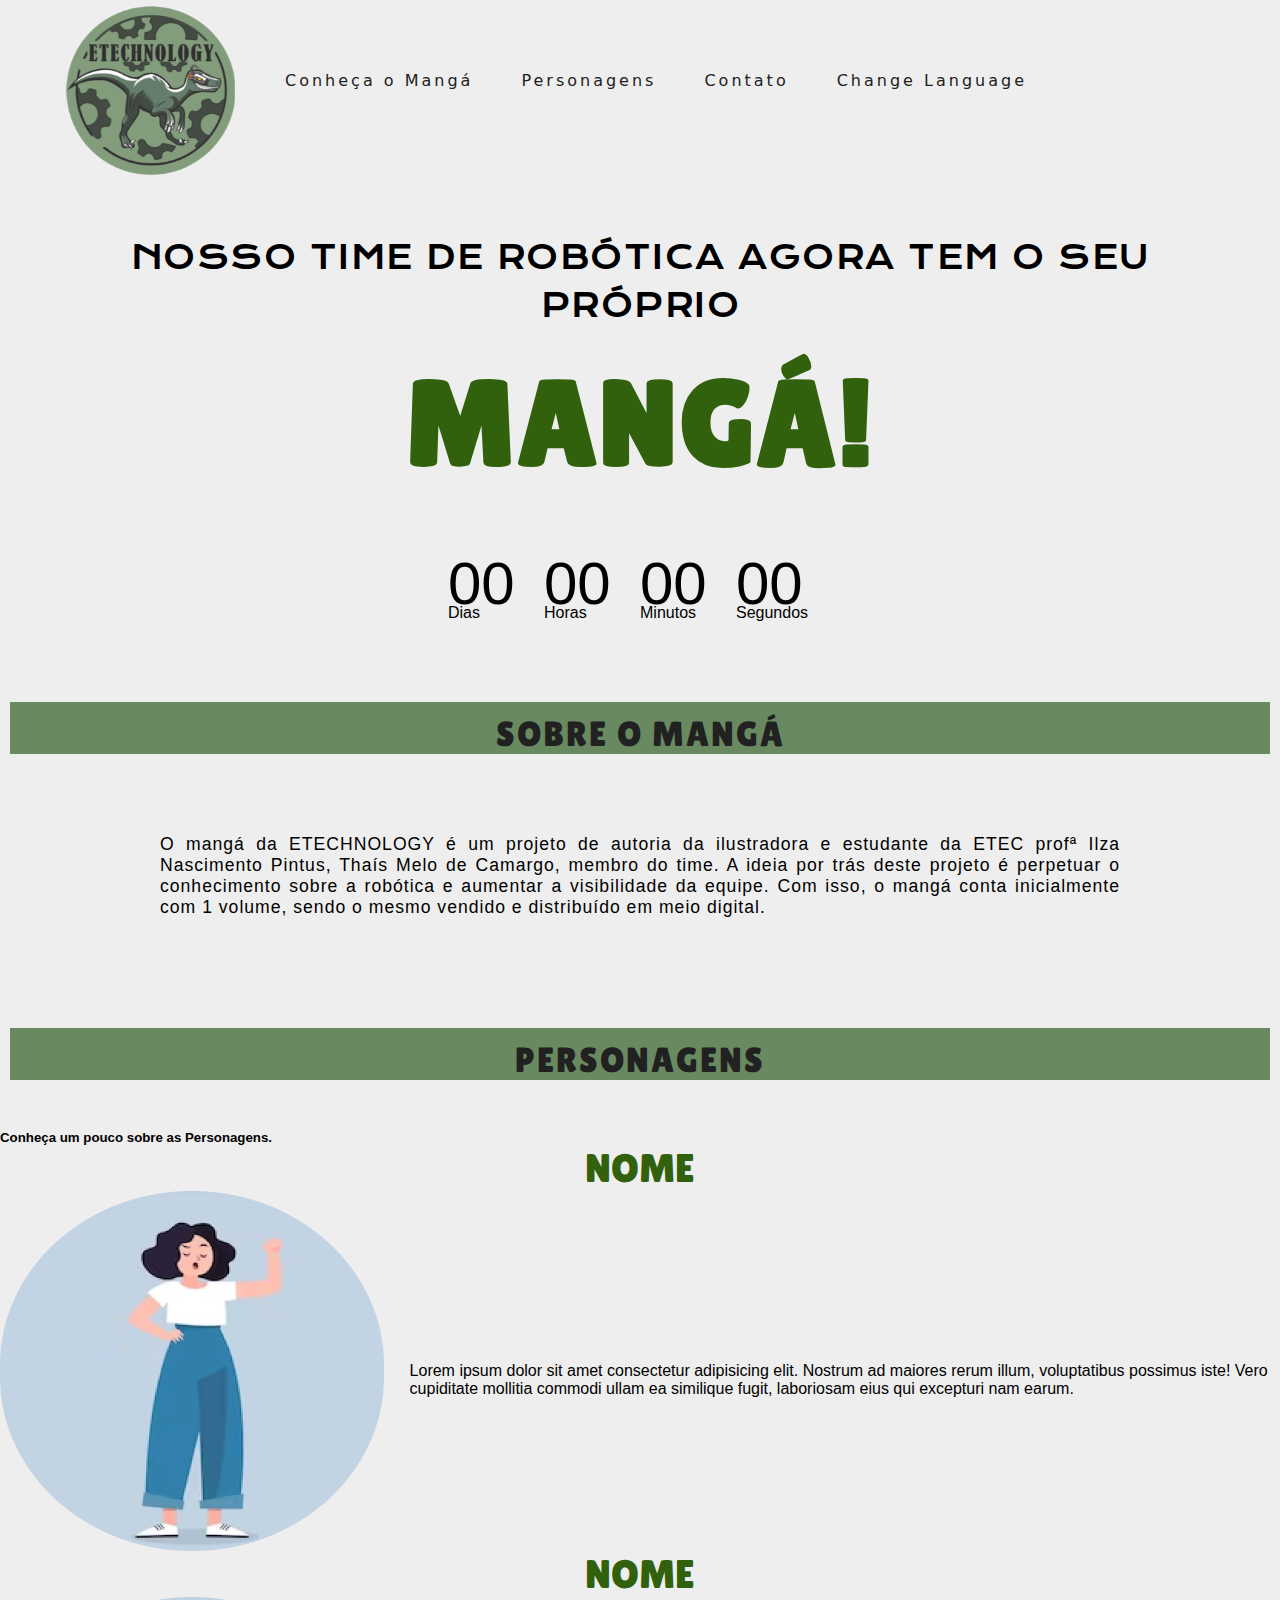
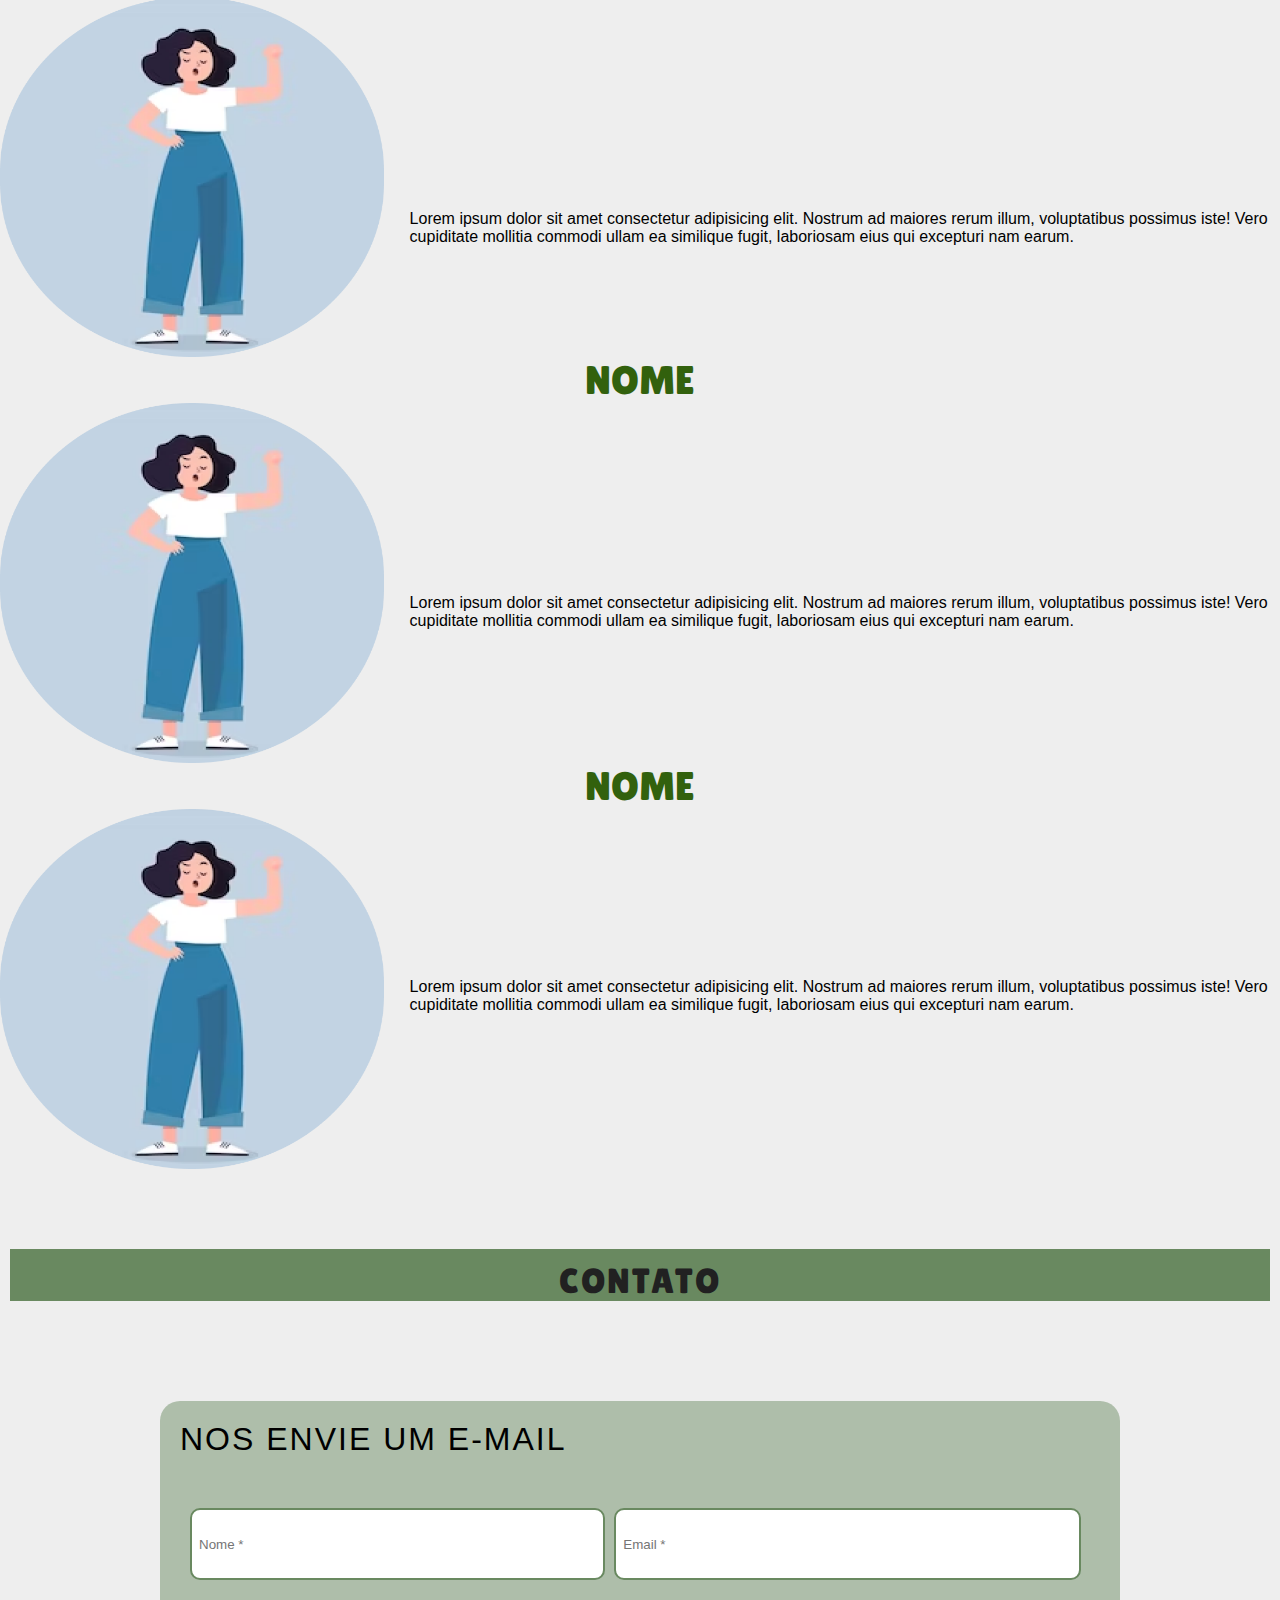
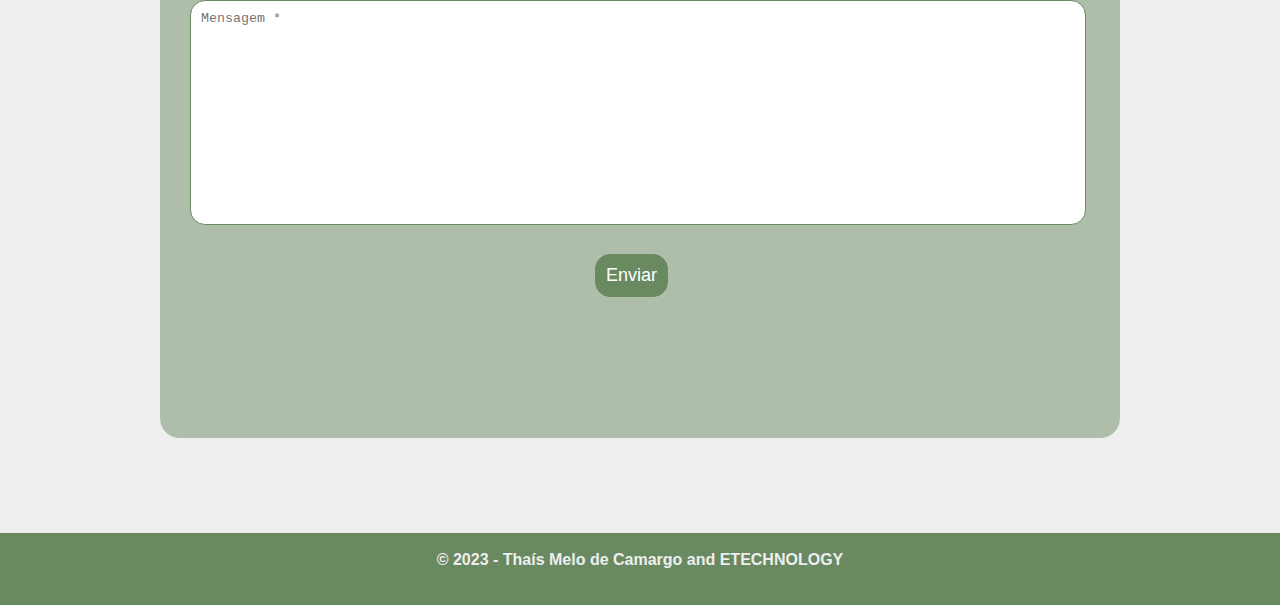
==== api/templates/index.html @ 97379508 "add site inicial" ====
<!DOCTYPE html>
<html lang="pt-BR">
<head>
	<meta charset="utf-8">
	<meta name="author" content="Gabriel de Oliveira Silva Reis">
	<meta name="viewport" content="width=device-width, initial-scale=1">
	<link rel="stylesheet" type="text/css" href="../static/style.css">
	<link rel="stylesheet" href="https://cdn.lineicons.com/2.0/LineIcons.css">
	<link rel="stylesheet" href="https://cdnjs.cloudflare.com/ajax/libs/font-awesome/6.3.0/css/all.min.css" />
    <link href='https://fonts.googleapis.com/css?family=Montserrat' rel='stylesheet'>
	<link href="https://cdn.jsdelivr.net/npm/bootstrap@5.3.0-alpha1/dist/css/bootstrap.min.css" rel="stylesheet" integrity="sha384-GLhlTQ8iRABdZLl6O3oVMWSktQOp6b7In1Zl3/Jr59b6EGGoI1aFkw7cmDA6j6gD" crossorigin="anonymous">
	<title>Mangá ETECHNOLOGY</title>
</head>
<body>
<!----------------------------------------------------- HEADER -------------------------------------------------------------->
	<header>
		<nav>
				<div class="nav_menu_bars">
				<div class="line1"></div>
				<div class="line2"></div>
				<div class="line3"></div>
			</div>
			<ul class="nav_ul">
				<li><a class="nav_ul_li_a" id="ga0" href="#about">Conheça o Mangá</a></li>
				<li><a class="nav_ul_li_a" id="ga1" href="#characters">Personagens</a></li>
				<li><a class="nav_ul_li_a" id="ga2" href="#contact">Contato</a></li>
				<li><a class="nav_ul_li_a" id="ga3" href="home">Change Language</a></li>
			</ul>
		</nav>
        <div class="logo">
            <a href="https://instagram.com/etechnology_8276" target="_blank" ><img class="logo_nav nav_ul_li_a" id="logo" src="../static/img/imagem_2023-07-20_224528275-removebg-preview 1.svg" alt="ETECHNOLOGY"></a>
        </div>
	</header>
<!------------------------------------------------------- MAIN ---------------------------------------------------------------->
	<main>
		<section class="sec_desc">
			<div class="desc">
				<p class="saudacao" id="ga4">NOSSO TIME DE ROBÓTICA AGORA TEM O SEU PRÓPRIO
                </p>
				<h1><span>MANGÁ!</span></h1>
            </div>
        </section>
		<div class="countdown">
			<div>
				<p id="days">00</p>
				<span>Dias</span>	
			</div>
			<div>
				<p id="hours">00</p>
				<span>Horas</span>	
			</div>
			<div>
				<p id="minutes">00</p>
				<span>Minutos</span>	
			</div>
			<div>
				<p id="seconds">00</p>
				<span>Segundos</span>	
			</div>
		</div>
<!-------------------------------------------------------- ABOUT ---------------------------------------------------------------->
		<section>
			<div class="about">
				<h2 class="title_about" id="about">SOBRE O MANGÁ</h2>
				<p class="informations" id="ga8">
					O mangá da ETECHNOLOGY é um projeto de autoria da ilustradora e estudante da ETEC profª Ilza Nascimento Pintus,
					Thaís Melo de Camargo, membro do time. A ideia por trás deste projeto é perpetuar o conhecimento sobre a robótica e
					aumentar a visibilidade da equipe. Com isso, o mangá conta inicialmente com 1 volume, sendo o mesmo vendido e distribuído 
					em meio digital.
				</p>
			</div>      
		</section>
<!------------------------------------------------------ PERSONAGENS -------------------------------------------------------------->
		<section>
			<div class="characters">
				<h2 class="title_characters" id="characters">PERSONAGENS</h2>
				<h5 id="ga9" class="text-secondary fw-normal py-2 fst-italic">Conheça um pouco sobre as Personagens.</h5>
				<span>NOME</span>
				<img src="../static/img/modelo foto.png" alt="">
				<p class="informations1">
					Lorem ipsum dolor sit amet consectetur adipisicing elit. Nostrum ad maiores rerum illum, voluptatibus possimus iste! Vero cupiditate mollitia commodi ullam ea similique fugit, laboriosam eius qui excepturi nam earum.	
				</p>
				<p class="informations5">
					Lorem ipsum dolor sit amet consectetur adipisicing elit. Nostrum ad maiores rerum illum, voluptatibus possimus iste! Vero cupiditate mollitia commodi ullam ea similique fugit, laboriosam eius qui excepturi nam earum.
				</p>
				<span>NOME</span>
				<img src="../static/img/modelo foto.png" alt="">
				<p class="informations2">
					Lorem ipsum dolor sit amet consectetur adipisicing elit. Nostrum ad maiores rerum illum, voluptatibus possimus iste! Vero cupiditate mollitia commodi ullam ea similique fugit, laboriosam eius qui excepturi nam earum.	
				</p>
				<p class="informations6">
					Lorem ipsum dolor sit amet consectetur adipisicing elit. Nostrum ad maiores rerum illum, voluptatibus possimus iste! Vero cupiditate mollitia commodi ullam ea similique fugit, laboriosam eius qui excepturi nam earum.	
				</p>
				<span>NOME</span>
				<img src="../static/img/modelo foto.png" alt="">
				<p class="informations3">
					Lorem ipsum dolor sit amet consectetur adipisicing elit. Nostrum ad maiores rerum illum, voluptatibus possimus iste! Vero cupiditate mollitia commodi ullam ea similique fugit, laboriosam eius qui excepturi nam earum.	
				</p>
				<p class="informations7">
					Lorem ipsum dolor sit amet consectetur adipisicing elit. Nostrum ad maiores rerum illum, voluptatibus possimus iste! Vero cupiditate mollitia commodi ullam ea similique fugit, laboriosam eius qui excepturi nam earum.
				</p>
				<span>NOME</span>
				<img src="../static/img/modelo foto.png" alt="">
				<p class="informations4">
					Lorem ipsum dolor sit amet consectetur adipisicing elit. Nostrum ad maiores rerum illum, voluptatibus possimus iste! Vero cupiditate mollitia commodi ullam ea similique fugit, laboriosam eius qui excepturi nam earum.	
				</p>
				<p class="informations8">
					Lorem ipsum dolor sit amet consectetur adipisicing elit. Nostrum ad maiores rerum illum, voluptatibus possimus iste! Vero cupiditate mollitia commodi ullam ea similique fugit, laboriosam eius qui excepturi nam earum.	
				</p>
			</div>
		</section>
<!---------------------------------------------------- CONTACT --------------------------------------------------------------->
		<section class="contact">
			<h2 class="title_contact" id="contact">CONTATO</h2>
			<div class="contato">
				<h3 class="title_contact_form">NOS ENVIE UM E-MAIL</h3>
				<form action="https://api.staticforms.xyz/submit" method="post" class="form_contact">
					<input type="hidden" name="accessKey" value="f7f4530f-420f-44c4-b4f4-810a716cea65">
					<input type="hidden" name="redirectTo" value="http://127.0.0.1:5000">
					<input type="text" class="name" name="name" required maxlength="50" required minlength="2" required placeholder="Nome *">
					<input type="email" class="email" name="email" required maxlength="30" required minlength="2" required placeholder="Email *">
					<textarea name="message"required placeholder="Mensagem *"></textarea>
					<input class="submit" type="submit" onclick="alert('Seu e-mail foi enviado com sucesso!')" value="Enviar">
				</form>
			</div>
		</section>
	</main>
<!---------------------------------------------------FOOTER----------------------------------------------------------------->
	<footer>
			<p class="copyright">© 2023 - Thaís Melo de Camargo and ETECHNOLOGY </p>
	</footer>
	<script>
		var countDowndate = new Date("Oct 16, 2023 00:00:00").getTime();
		var x = setInterval(function(){
			var agora = new Date().getTime();
			var distancia = countDowndate - agora;
			var days = Math.floor(distancia / (1000 * 60 * 60 * 24));
			var hours = Math.floor((distancia % (1000 * 60 * 60 * 24)) / (1000 * 60 * 60));
			var minutes = Math.floor((distancia % (1000 * 60 * 60)) / (1000 * 60));
			var seconds = Math.floor((distancia % (1000 * 60)) / 1000);
			document.getElementById("days").innerHTML = days;
			document.getElementById("hours").innerHTML = hours;
			document.getElementById("minutes").innerHTML = minutes;
			document.getElementById("seconds").innerHTML = seconds;
		},1000)
	</script>
</body>
</html>
---- api/static/style.css ----
@import url('https://fonts.googleapis.com/css?family=Muli&display=swap');
@import url('https://fonts.googleapis.com/css?family=Krona One');
@import url('https://fonts.googleapis.com/css?family=Lilita One');
*{
	box-sizing: border-box;
	margin: 0;
	padding: 0;
}
:root{
	--maincolor: #ffff;
}
/* --------------HEADER------------------------------------------------------------------------------------------ */
.nav_ul_li_a{
	color: #212121;
	text-decoration: none;
	padding: 2px;
}
.nav_ul_li_a:hover{
	color: #ffff;
	opacity: 0.8;
}
.nav_ul li:hover{
	background: #698960;
	color: #43228b;
	border-radius: 6px;
}
.nav_ul button:hover{
	background: #fff;
	color: #43228b;
	border-radius: 6px;
}
.logo img{
    position: absolute;
    width: 300px;
    height: 180px;
	border-radius: 0;
    padding-top: -50px;

}
.logo_nav:hover{
	color: #ffff;
}
nav{
    position: absolute;
	display: flex;
	justify-content: space-around;
	align-items: center;
	font-family: system-ui, -apple-system, Helvetica, Arial, sans-serif;
	height: 9vh;
	width: 100vw;
    padding-top: 80px;
}
.nav_ul{
	list-style: none;
	display: flex;
}
.nav_ul li{
	letter-spacing: 3px;
	margin-left: 32px;
	padding: 6px;
}
/*Criar as barras do menu para telefone*/
.nav_menu_bars div{
	width: 32px;
	height: 2px;
	background: #32610D;
	margin: 8px;
	transition: 0.3s;
}
/*Para ocultar as barras do menu de telefone na 
página do site para computadores*/
.nav_menu_bars{
	display: none;
	cursor: pointer;
}

#botao_idioma{
	background: var(--maincolor);
	border: none;
	background: none;
}
#botao_idioma:hover{
	background: var(--maincolor);
	border: none;
	background: #fff;
}
/* ------------------MAIN-------------------------------------------------------------------------------------------- */
body{
	font-family: 'Poppins', sans-serif;
	background: #EEEEEE;
	overflow-x: hidden;

}

.countdown{
	display: flex;
	padding: 0 35%;
	margin: auto;
}
.countdown div{
	flex-basis: 100px;
	align-content: center;
}
.countdown div p{
	font-size: 60px;
	margin-bottom: -14px;
}

.sec_desc{
	height: 61vh;
    align-items: center;
	display: flex;
	width: 90vw;
	margin-left: 5.5vw;
}

.desc{
    font-family: 'Krona One';
	flex-basis: 99%;
	padding: 200px 0px 0 0px;
	width: 100%;
}
.saudacao{
	letter-spacing: 1.5px;
	font-size: 2em;
    align-items: center;
    text-align: center;
	line-height: 1.5;
}
h1{
	font-size: 3em;
    text-align: center;
	letter-spacing: 2.5px;
	margin: 24px 0;
}
h1 span{
    font-family: 'Lilita One';
    text-align: center;
    font-size: 2.5em;
	color: #32610D;
}
.low_desc{
	letter-spacing: 1px;
	color: #555551;
	font-size: 1.2rem;
	min-width: 250px;
	line-height: 1.5;
}
.low_desc span{
	color: var(--maincolor);
	font-size: 1.2rem;
	font-weight: 550;
}
/*---------------ABOUT MANGÁ------------------------------------------------------------------------------------------------.*/
.about{
	display: flex;
	flex-direction: column;
	margin: 30px 0px;
}
.title_about{
    background-color: #698960;
    text-align: center;
    align-items: center;
    font-family: 'Lilita One';
	color: #212121;
	margin: 50px 10px;
	padding-top: 12px;
	font-weight: 500;
	letter-spacing: 2px;
	font-size: 2.2rem;
}
.informations{
	color: #000000;
	padding: 30px 10vw;
	border-radius: 20px;
	font-size: 1.1rem;
	letter-spacing: 1px;
	width: 95vw;
	text-align: justify;
	align-self: center;
}
/*--------------SKILLS-----------------------------------------------------------------------------------------------------------------*/
.characters{
	display: flex;
	flex-direction: column;
	margin: 30px 0px;
}
.characters span{
	font-family: 'Lilita One';
    text-align: center;
    font-size: 2.5em;
	color: #32610D;
}
.characters img{
	display: flex;
	margin: right;
	width: 30vw;
	height: 40vh;
}
.informations1{
	margin-left: 32%;
	margin-top: 30%;
	position: absolute;
	display: block;
}
.informations2{
	margin-left: 32%;
	margin-top: 65%;
	position: absolute;
	display: block;
}
.informations3{
	margin-left: 32%;
	margin-top: 95%;
	position: absolute;
	display: block;
}
.informations4{
	margin-left: 32%;
	margin-top: 125%;
	position: absolute;
	display: block;
}
.informations5{

	display: none;
}
.informations6{

	display: none;
}
.informations7{
	display: none;
}
.informations8{

	display: none;
}

.title_characters{
	background-color: #698960;
	text-align: center;
	align-items: center;
	font-family: 'Lilita One';
	color: #212121;
	margin: 50px 10px;
	padding-top: 12px;
	font-weight: 500;
	letter-spacing: 2px;
	font-size: 2.2rem;
}

/*-------------CONTACT------------------------------------------------------------------------------------------------------*/
.contact{
	display: flex;
	flex-direction: column;
	margin: 30px 0px;
}
.title_contact{
	background-color: #698960;
	text-align: center;
	align-items: center;
	font-family: 'Lilita One';
	color: #212121;
	margin: 50px 10px;
	padding-top: 12px;
	font-weight: 500;
	letter-spacing: 2px;
	font-size: 2.2rem;
}
.contato{
	display: flex;
	flex-direction: column;
	background: #aebeaa;
	border-radius: 20px;
	margin: 50px 35px;
	width: 75vw;
	align-items: center;
	justify-content: center;
	align-self: center;
}
.contact-details-email{
	margin: 30px;
	margin-top: 30px;
	transition-duration: 0.7s;
	border-radius: 10px;
	border: 0.5px solid #698960;
}
.contact-details-email img{
	width: 50px;
	display: block;
	margin-left: auto;
	margin-right: auto;
	padding-top: 10px;
}
.contact-details-email a{
	display: block;
	text-align: center;
	text-decoration: none;
	padding: 10px;
	font-size: 18px;
}
.contact-details-email p{
	display: block;
	text-align: center;
	padding-bottom: 10px;
	color: #555;
	font-size: 15px;
}
.contact-details-email:hover{
	box-shadow: 0 2px 15px 0 #698960;
}
.title_contact_form{
	color: #000000;
	margin: 20px 20px;
	font-weight: 500;
	letter-spacing: 2px;
	font-size: 2rem;
	align-self: flex-start;
}
.form_contact{
	padding: 20px;
	margin: 10px;
	height: 60vh;
}
.name{
	height: 8vh;
	width: 32.4vw;
	border-radius: 10px;
	margin-bottom: 10px;
	margin-right: 0.4vw;
	padding: 7px;
	border-color: #698960;
	border-style: solid;
}
.email{
	display: inline;
	height: 8vh;
	width: 36.5vw;
	border-radius: 10px;
	margin-bottom: 10px;
	padding: 7px;
	border-color: #698960;
	border-style: solid;
}
.subject{
	height: 8vh;
	width: 70vw;
	border-radius: 10px;
	margin-bottom: 10px;
	padding: 7px;
	border-color: #698960;
	border-style: solid;
}
.form_contact textarea{
	resize: none;
	height: 25vh;
	width: 70vw;
	margin: 10px 0;
	border-radius: 15px;
	padding: 10px;
	border-color: #698960;
}
.submit{
	background: #698960;
	margin-top: 15px;
	font-size: 18px;
	padding: 10px 10px;
	border-radius: 15px;
	border: 1px solid #698960;
	color: #ffff;
	position: relative;
	left: 45%;
}

/* ------------------FOOTER------------------------------------------------------------------------------------------------------------------ */
footer{
	margin-top: 15px;
	width: 100vw;
	height: 8vh;
	bottom: 0;
	display: inline-block;
	background-color: #698960;
}
.copyright{
	text-align: center;
	padding: 2vh 0;
	font-weight: bold;
	color: #eee;
	font-size: 1rem;
}

/* --------------------RESPONSIVIDADE------------------------------------------------------------------------------------------------- */
@media screen and (min-width: 300px) and (max-width:  750px){
	body{
		overflow-x: hidden;
	}
	.wrapper .carousel {
		grid-auto-columns: 100%;
	  }
	.nav_ul{
		flex-direction: column;
		position: absolute;
		top: 9vh;
		right: 0;
		width: 36vw;
		height: 91vh;
		background: #43228b;
		align-items: center;
		justify-content: space-around;
		transform: translateX(110%);
		opacity: 0.9;
		transition: transform 0.3s ease-in;
		display: none;
	}
	.nav_ul li{
		margin-left: 0;
		opacity: 1;
	}
	.nav_menu_bars{
		display: block;
	}

	.nav_ul_active{
		transform: translateX(0);
		display: flex;
	}

	.nav_menu_bars_active .line1{
		transform: rotate(-45deg) translate(-8px, 8px);
	}
	.nav_menu_bars_active .line2{
		opacity: 0;
	}
	.nav_menu_bars_active .line3{
		transform: rotate(45deg) translate(-5px, -7px);
	}

	@keyframes navLinksEntrance{
		0% {
			opacity: 0;
			transform: translateX(50px);
		}100%{
			transform: translateX(0);
			opacity: 1;
		}
	}
	.sec_desc{
		display: block;
		margin-bottom: 250px;
	}
	.desc{
		text-align: center;
	}
	.socialmedia{
		display: inline-flex;
		flex-direction: column;
	}
	.countdown{
		display: flex;
		padding: 0 15%;
	}
	.countdown div{
		flex-basis: 100px;
		align-content: center;
	}
	.countdown div p{
		font-size: 60px;
		margin-bottom: -14px;
	}
	.characters{
		display: flex;
		flex-direction: column;
		margin: 30px 0px;
	}
	.characters span{
		font-family: 'Lilita One';
		text-align: center;
		font-size: 2.5em;
		color: #32610D;
	}
	.characters img{
		margin: auto;
		width: 80vw;
		height: 40vh;
	}
	.informations1{
		display: none;
	}
	.informations2{
		display: none;
	}
	.informations3{
		display: none;
	}
	.informations4{
		display: none;
	}
	.informations5{
		display: flex;
		text-align: center;
		margin-left: 5%;
		margin-right: 5%;
	}
	.informations6{
		display: flex;
		text-align: center;
		margin-left: 5%;
		margin-right: 5%;
	}
	.informations7{
		display: flex;
		text-align: center;
		margin-left: 5%;
		margin-right: 5%;
	}
	.informations8{
		display: flex;
		text-align: center;
		margin-left: 5%;
		margin-right: 5%;
	}
	#ga9{
		text-align: center;
		margin-left: 5%;
		margin-right: 5%;
	}
	
	.main_photo img{
		width: 250px;
		height: 250px;
	}
	.social li a:hover{
		box-shadow: 0 2px 15px 0 #632ED6;
	}
	.social li a i{
		color: var(--maincolor);
	}
	.title_about{
		margin-top: 10vh;
		margin-bottom: 40px;
	}
	.trabahlos{
		grid-template-columns: repeat(2, 35vw);
		grid-template-rows: repeat(3, 27vw);
	}
	.items_works{
		width: 25vw;
		height: 17vw;
	}
	.works_item h3{
		text-align: center;
		font-size: 2.5vw;
	}
	.name{
		width: 32vw;
	}
}
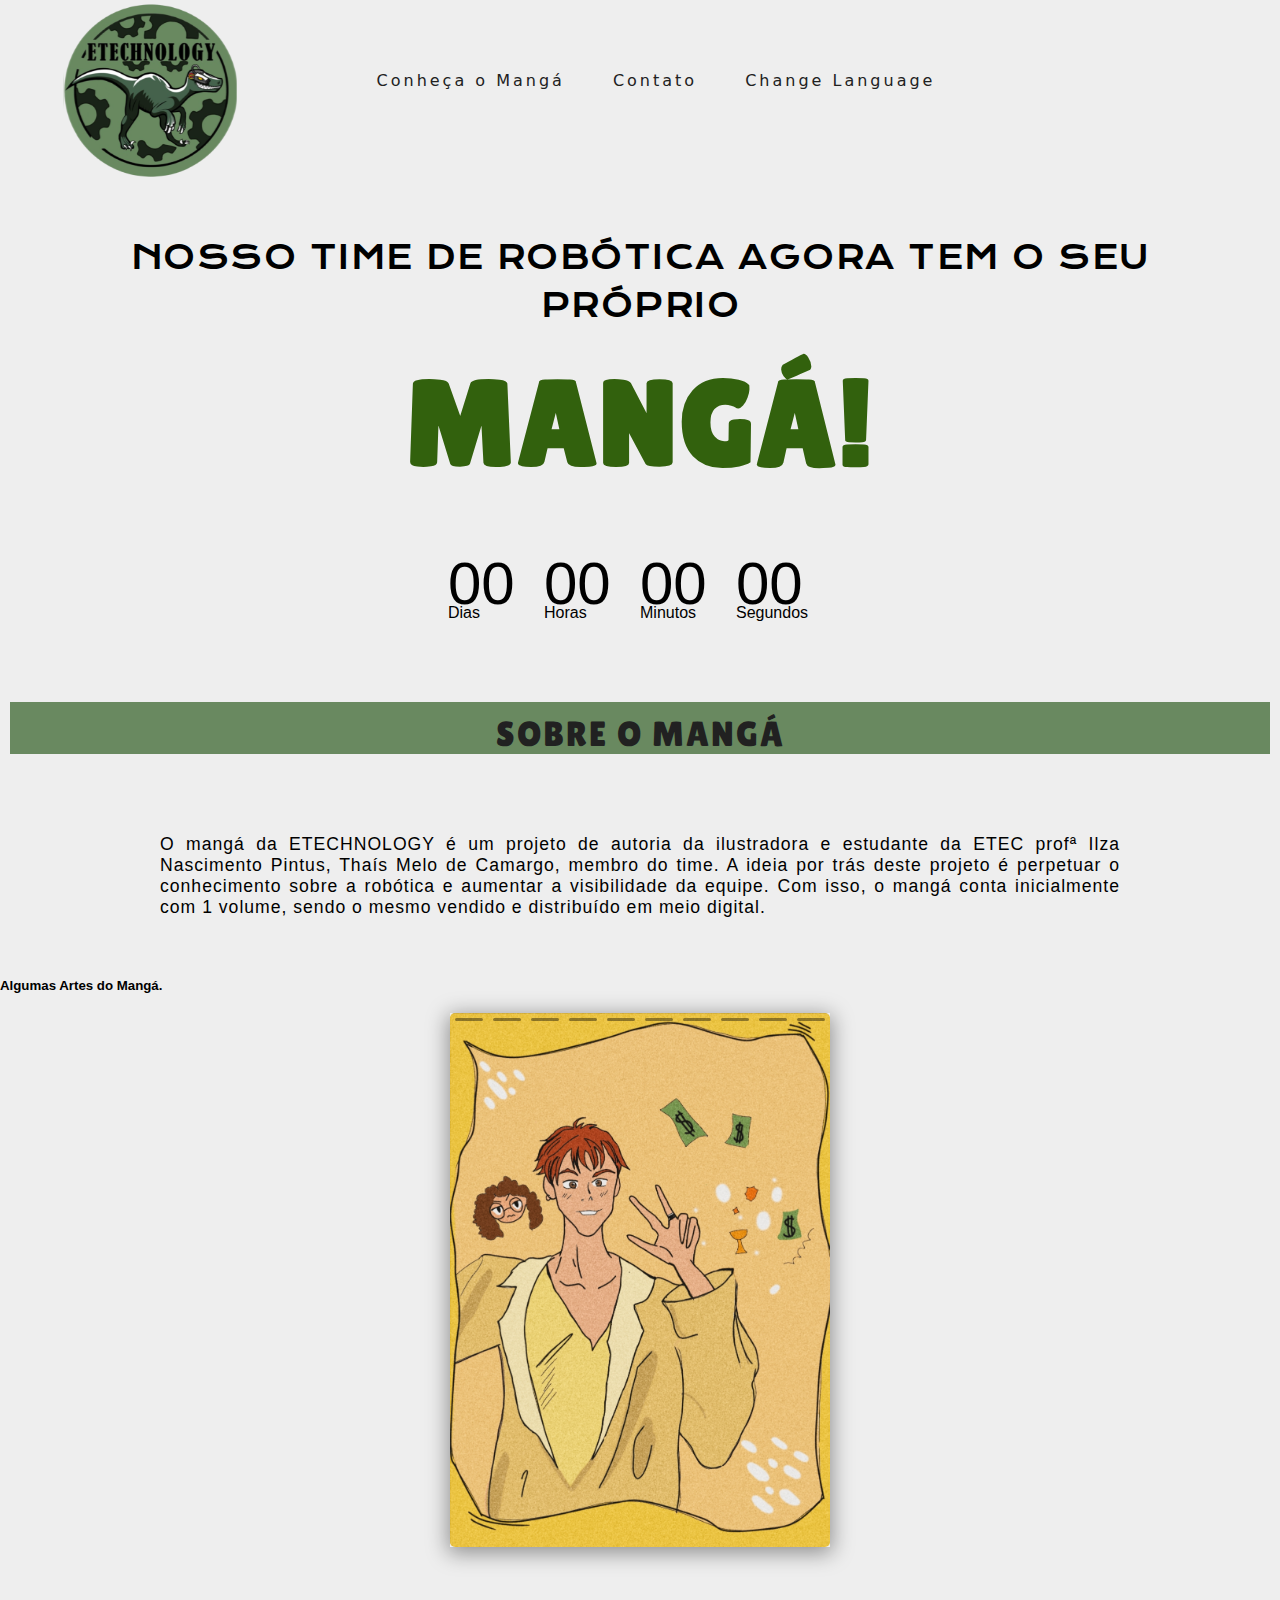
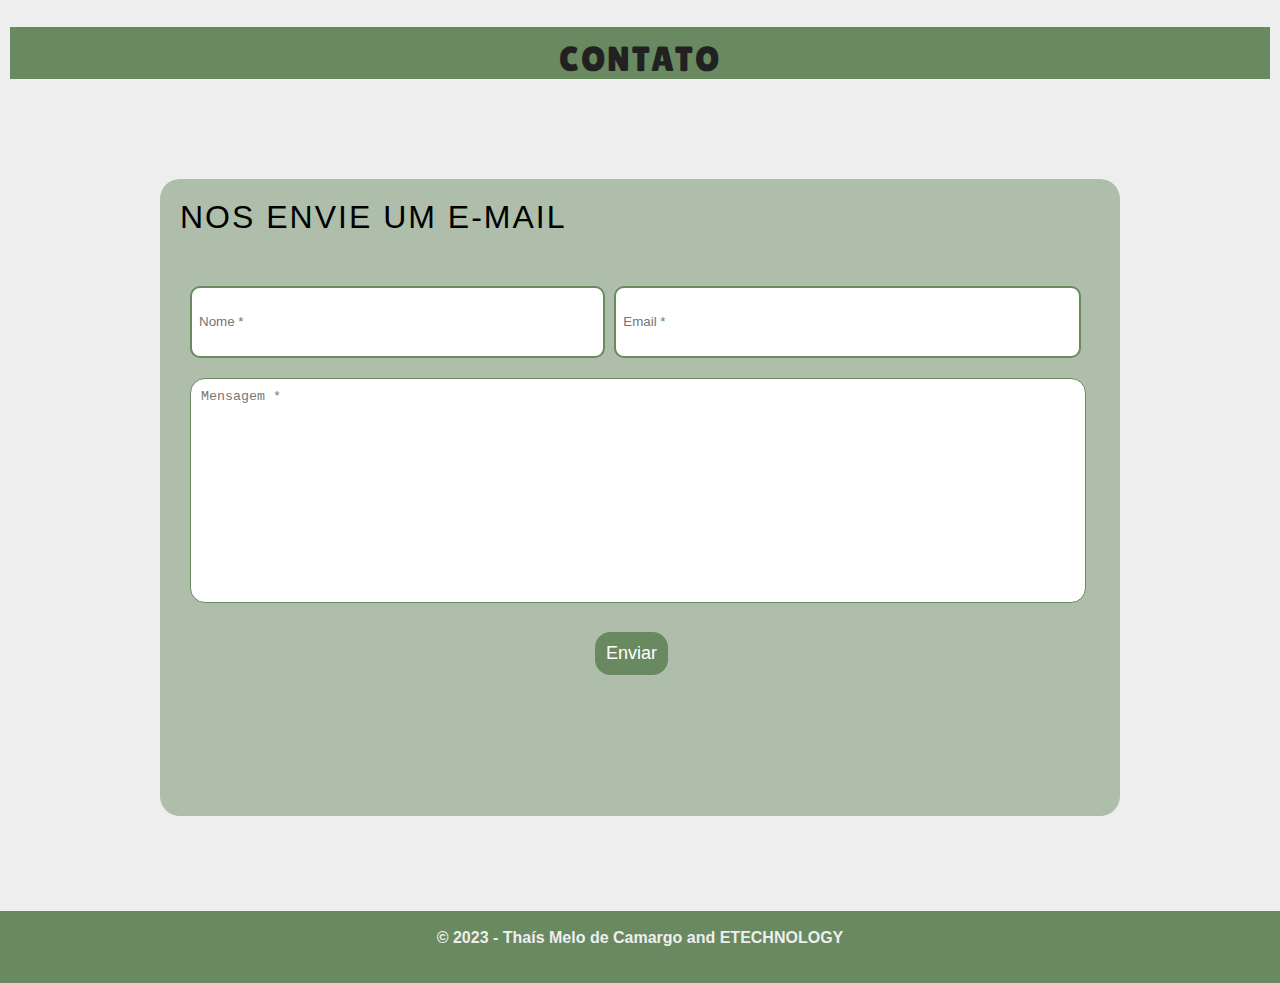
==== commit a14d3230: "add slider modelo story do instagram" ====
--- a/api/templates/index.html
+++ b/api/templates/index.html
@@ -22,13 +22,12 @@
 			</div>
 			<ul class="nav_ul">
 				<li><a class="nav_ul_li_a" id="ga0" href="#about">Conheça o Mangá</a></li>
-				<li><a class="nav_ul_li_a" id="ga1" href="#characters">Personagens</a></li>
 				<li><a class="nav_ul_li_a" id="ga2" href="#contact">Contato</a></li>
 				<li><a class="nav_ul_li_a" id="ga3" href="home">Change Language</a></li>
 			</ul>
 		</nav>
         <div class="logo">
-            <a href="https://instagram.com/etechnology_8276" target="_blank" ><img class="logo_nav nav_ul_li_a" id="logo" src="../static/img/imagem_2023-07-20_224528275-removebg-preview 1.svg" alt="ETECHNOLOGY"></a>
+            <a href="https://instagram.com/etechnology_8276" target="_blank" ><img class="logo_nav_nav_ul_li_a" id="logo" src="../static/img/imagem_2023-07-20_224528275-removebg-preview 1.svg" alt="ETECHNOLOGY"></a>
         </div>
 	</header>
 <!------------------------------------------------------- MAIN ---------------------------------------------------------------->
@@ -72,10 +71,10 @@
 		</section>
 <!------------------------------------------------------ PERSONAGENS -------------------------------------------------------------->
 		<section>
-			<div class="characters">
-				<h2 class="title_characters" id="characters">PERSONAGENS</h2>
-				<h5 id="ga9" class="text-secondary fw-normal py-2 fst-italic">Conheça um pouco sobre as Personagens.</h5>
-				<span>NOME</span>
+			<!-- <div class="characters">
+				<h2 class="title_characters" id="characters">CONFIRA ALGUMAS DAS ARTES DO MANGÁ</h2> -->
+				<h5 id="ga9" class="text-secondary fw-normal py-2 fst-italic">Algumas Artes do Mangá.</h5>
+				<!-- <span>NOME</span>
 				<img src="../static/img/modelo foto.png" alt="">
 				<p class="informations1">
 					Lorem ipsum dolor sit amet consectetur adipisicing elit. Nostrum ad maiores rerum illum, voluptatibus possimus iste! Vero cupiditate mollitia commodi ullam ea similique fugit, laboriosam eius qui excepturi nam earum.	
@@ -107,7 +106,26 @@
 				<p class="informations8">
 					Lorem ipsum dolor sit amet consectetur adipisicing elit. Nostrum ad maiores rerum illum, voluptatibus possimus iste! Vero cupiditate mollitia commodi ullam ea similique fugit, laboriosam eius qui excepturi nam earum.	
 				</p>
-			</div>
+			</div> -->
+			<div data-slide="slide" class="slide">
+    			<div class="slide-items">
+      				<img src="../static/img/AirBrush_20230731114832.jpg" alt="Img 1">
+      				<img src="../static/img/AirBrush_20230731114850.jpg" alt="Img 2">
+      				<img src="../static/img/Screenshot_20230720-172804~2.png" alt="Img 3">
+      				<img src="../static/img/Screenshot_20230720-173021~2.png" alt="Img 4">
+					<img src="../static/img/Screenshot_20230720-173117~2.png" alt="Img 5">
+					<img src="../static/img/Screenshot_20230720-173136~2.png" alt="Img 6">
+					<img src="../static/img/Screenshot_20230720-173144~2.png" alt="Img 7">
+					<img src="../static/img/Screenshot_20230720-173151~2.png" alt="Img 8">
+					<img src="../static/img/Screenshot_20230720-174032~2.png" alt="Img 9">
+					<img src="../static/img/Screenshot_20230720-174353.png" alt="Img 10">
+    			</div>
+    		<div class="slide-nav">
+      			<div class="slide-thumb"></div>
+      				<button class="slide-prev">Anterior</button>
+      				<button class="slide-next">Próximo</button>
+				</div>
+  			</div>
 		</section>
 <!---------------------------------------------------- CONTACT --------------------------------------------------------------->
 		<section class="contact">
@@ -130,6 +148,92 @@
 			<p class="copyright">© 2023 - Thaís Melo de Camargo and ETECHNOLOGY </p>
 	</footer>
 	<script>
+		const navBar = document.querySelector(".nav_menu_bars");
+		const navUl = document.querySelector(".nav_ul");
+		const navLinks = document.querySelectorAll(".nav_ul li");
+		function add_removeClass(){
+    		navBar.classList.toggle("nav_menu_bars_active");
+    		navUl.classList.toggle("nav_ul_active");
+		}
+		navBar.addEventListener("click", ()=>{
+    		add_removeClass();
+		});
+		navLinks.forEach((e)=>{
+    		e.addEventListener("click", ()=>{
+        		add_removeClass()
+    		});
+		});
+		function widthSize (){
+    		let ancho = window.innerWidth;
+    		if(ancho > 750){
+        		console.log("hi")
+        		navBar.classList.remove("nav_menu_bars_active");
+        		navUl.classList.remove("nav_ul_active");
+    		};
+    		console.log(ancho);
+		};
+		window.addEventListener("resize", widthSize);
+		class SlideStories {
+  			constructor(id) {
+    		this.slide = document.querySelector(`[data-slide="${id}"]`);
+    		this.active = 0;
+    		this.init();
+  			}
+
+  			activeSlide(index) {
+    			this.active = index;
+    			this.items.forEach((item) => item.classList.remove('active'));
+    			this.items[index].classList.add('active');
+    			this.thumbItems.forEach((item) => item.classList.remove('active'));
+    			this.thumbItems[index].classList.add('active');
+    			this.autoSlide();
+  			}
+
+  			prev() {
+    			if (this.active > 0) {
+      				this.activeSlide(this.active - 1);
+    			} else {
+      				this.activeSlide(this.items.length - 1);
+    			}
+ 		 	}
+
+  			next() {
+    			if (this.active < this.items.length - 1) {
+      				this.activeSlide(this.active + 1);
+    			} else {
+      				this.activeSlide(0);
+    			}
+ 		 	}
+
+  			addNavigation() {
+    			const nextBtn = this.slide.querySelector('.slide-next');
+    			const prevBtn = this.slide.querySelector('.slide-prev');
+    			nextBtn.addEventListener('click', this.next);
+    			prevBtn.addEventListener('click', this.prev);
+  			}
+
+  			addThumbItems() {
+    			this.items.forEach(() => (this.thumb.innerHTML += `<span></span>`));
+    			this.thumbItems = Array.from(this.thumb.children);
+  			}
+
+  			autoSlide() {
+    			clearTimeout(this.timeout);
+    			this.timeout = setTimeout(this.next, 5000);
+  			}
+
+  			init() {
+    			this.next = this.next.bind(this);
+    			this.prev = this.prev.bind(this);
+    			this.items = this.slide.querySelectorAll('.slide-items > *');
+    			this.thumb = this.slide.querySelector('.slide-thumb');
+    			this.addThumbItems();
+    			this.activeSlide(0);
+    			this.addNavigation();
+  			}
+		}
+		new SlideStories('slide');
+
 		var countDowndate = new Date("Oct 16, 2023 00:00:00").getTime();
 		var x = setInterval(function(){
 			var agora = new Date().getTime();
--- a/api/static/style.css
+++ b/api/static/style.css
@@ -179,8 +179,84 @@
 	text-align: justify;
 	align-self: center;
 }
-/*--------------SKILLS-----------------------------------------------------------------------------------------------------------------*/
-.characters{
+.slide-items img {
+	max-width: 100%;
+	display: block;
+  }
+  
+  .slide {
+	max-width: 380px;
+	margin: 20px auto;
+	display: grid;
+	box-shadow: 0 4px 20px 2px rgba(0, 0, 0, 0.4);
+  }
+  
+  .slide-items {
+	position: relative;
+	grid-area: 1/1;
+	border-radius: 5px;
+	overflow: hidden;
+  }
+  
+  .slide-nav {
+	grid-area: 1/1;
+	z-index: 1;
+	display: grid;
+	grid-template-columns: 1fr 1fr;
+	grid-template-rows: auto 1fr;
+  }
+  
+  .slide-nav button {
+	-webkit-appearance: none;
+	-webkit-tap-highlight-color: rgba(0, 0, 0, 0);
+	opacity: 0;
+  }
+  
+  .slide-items > * {
+	position: absolute;
+	top: 0px;
+	opacity: 0;
+	pointer-events: none;
+  }
+  
+  .slide-items > .active {
+	position: relative;
+	opacity: 1;
+	pointer-events: initial;
+  }
+  
+  .slide-thumb {
+	display: flex;
+	grid-column: 1 / 3;
+  }
+  
+  .slide-thumb > span {
+	flex: 1;
+	display: block;
+	height: 3px;
+	background: rgba(0, 0, 0, 0.4);
+	margin: 5px;
+	border-radius: 3px;
+	overflow: hidden;
+  }
+  
+  .slide-thumb > span.active::after {
+	content: '';
+	display: block;
+	height: inherit;
+	background: rgba(255, 255, 255, 0.9);
+	border-radius: 3px;
+	transform: translateX(-100%);
+	animation: thumb 5s forwards linear;
+  }
+
+  @keyframes thumb {
+	to {
+	  transform: initial;
+	}
+  }
+/*--------------PERSONAGENS-----------------------------------------------------------------------------------------------------------------*/
+/* .characters{
 	display: flex;
 	flex-direction: column;
 	margin: 30px 0px;
@@ -248,7 +324,7 @@
 	font-weight: 500;
 	letter-spacing: 2px;
 	font-size: 2.2rem;
-}
+} */
 
 /*-------------CONTACT------------------------------------------------------------------------------------------------------*/
 .contact{
@@ -395,9 +471,10 @@
 	body{
 		overflow-x: hidden;
 	}
-	.wrapper .carousel {
-		grid-auto-columns: 100%;
-	  }
+	.logo_nav_nav_ul_li_a{
+		max-width: 30%;
+		left: 0%;
+	}
 	.nav_ul{
 		flex-direction: column;
 		position: absolute;
@@ -405,7 +482,8 @@
 		right: 0;
 		width: 36vw;
 		height: 91vh;
-		background: #43228b;
+		background: #698960;
+		text-align: center;
 		align-items: center;
 		justify-content: space-around;
 		transform: translateX(110%);
@@ -418,6 +496,7 @@
 		opacity: 1;
 	}
 	.nav_menu_bars{
+		right: 10%;
 		display: block;
 	}
 
@@ -521,6 +600,7 @@
 		margin-right: 5%;
 	}
 	#ga9{
+		align-items: center;
 		text-align: center;
 		margin-left: 5%;
 		margin-right: 5%;
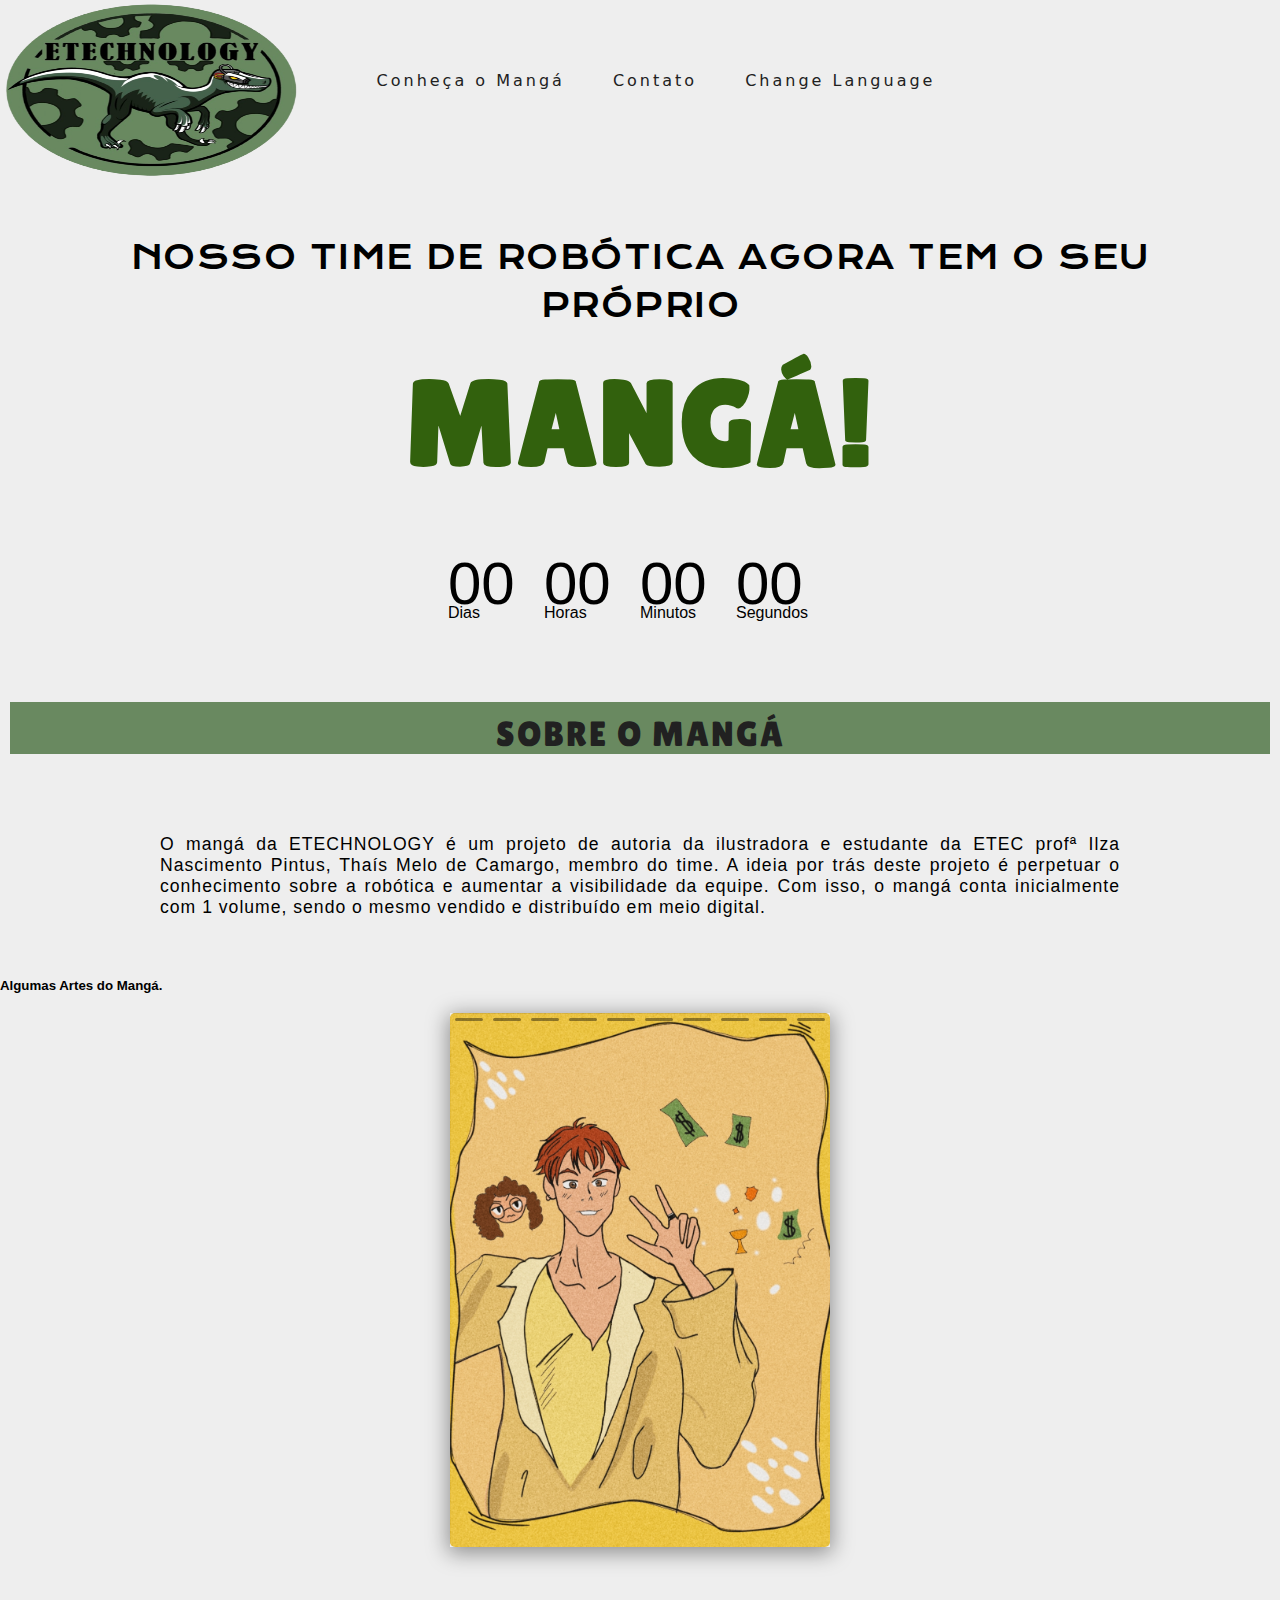
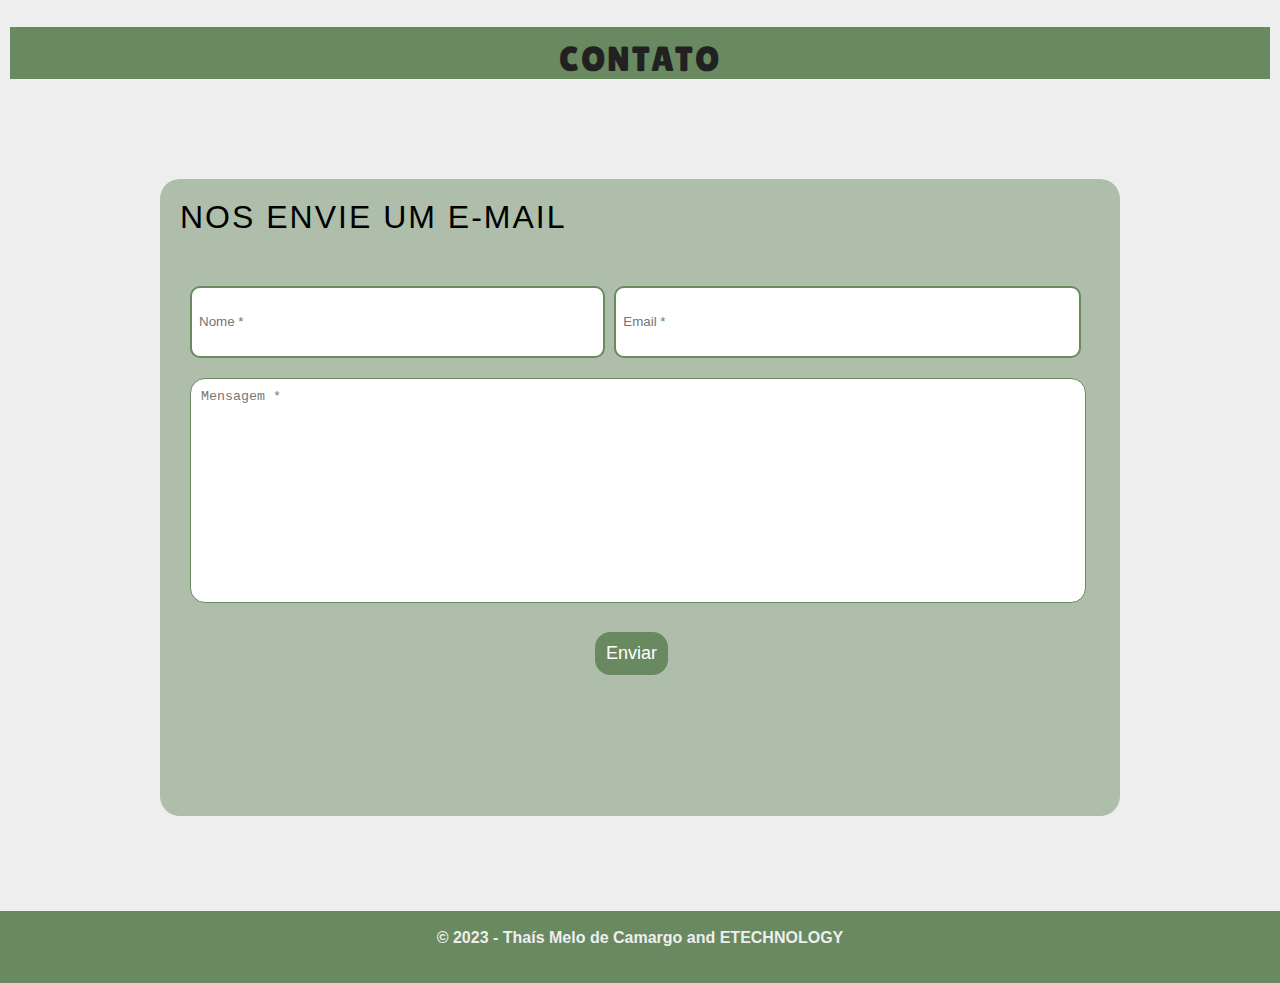
==== commit b34f4a66: "alteração formato" ====
--- a/api/templates/index.html
+++ b/api/templates/index.html
@@ -27,7 +27,7 @@
 			</ul>
 		</nav>
         <div class="logo">
-            <a href="https://instagram.com/etechnology_8276" target="_blank" ><img class="logo_nav_nav_ul_li_a" id="logo" src="../static/img/imagem_2023-07-20_224528275-removebg-preview 1.svg" alt="ETECHNOLOGY"></a>
+            <a href="https://instagram.com/etechnology_8276" target="_blank" ><img class="logo_nav_nav_ul_li_a" id="logo" src="../static/img/imagem_2023-07-20_224528275-removebg-preview 1.png" alt="ETECHNOLOGY"></a>
         </div>
 	</header>
 <!------------------------------------------------------- MAIN ---------------------------------------------------------------->
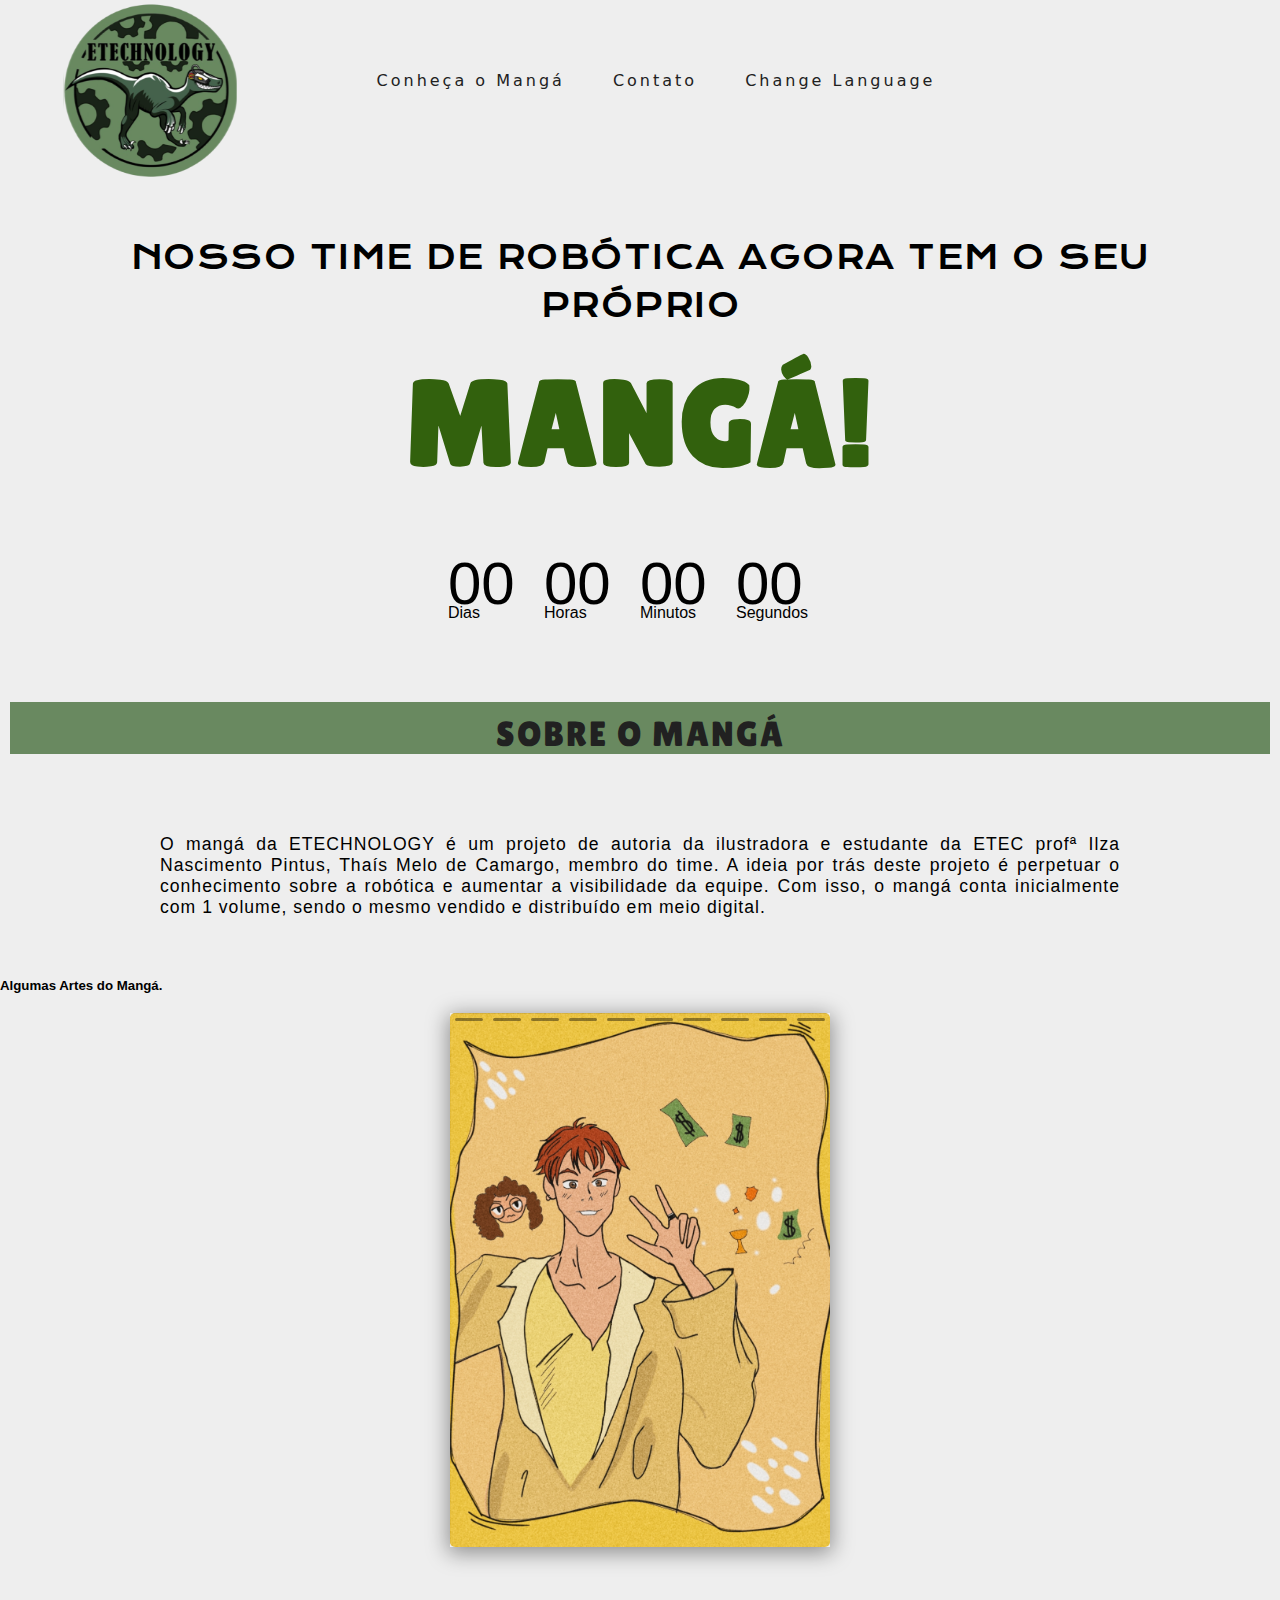
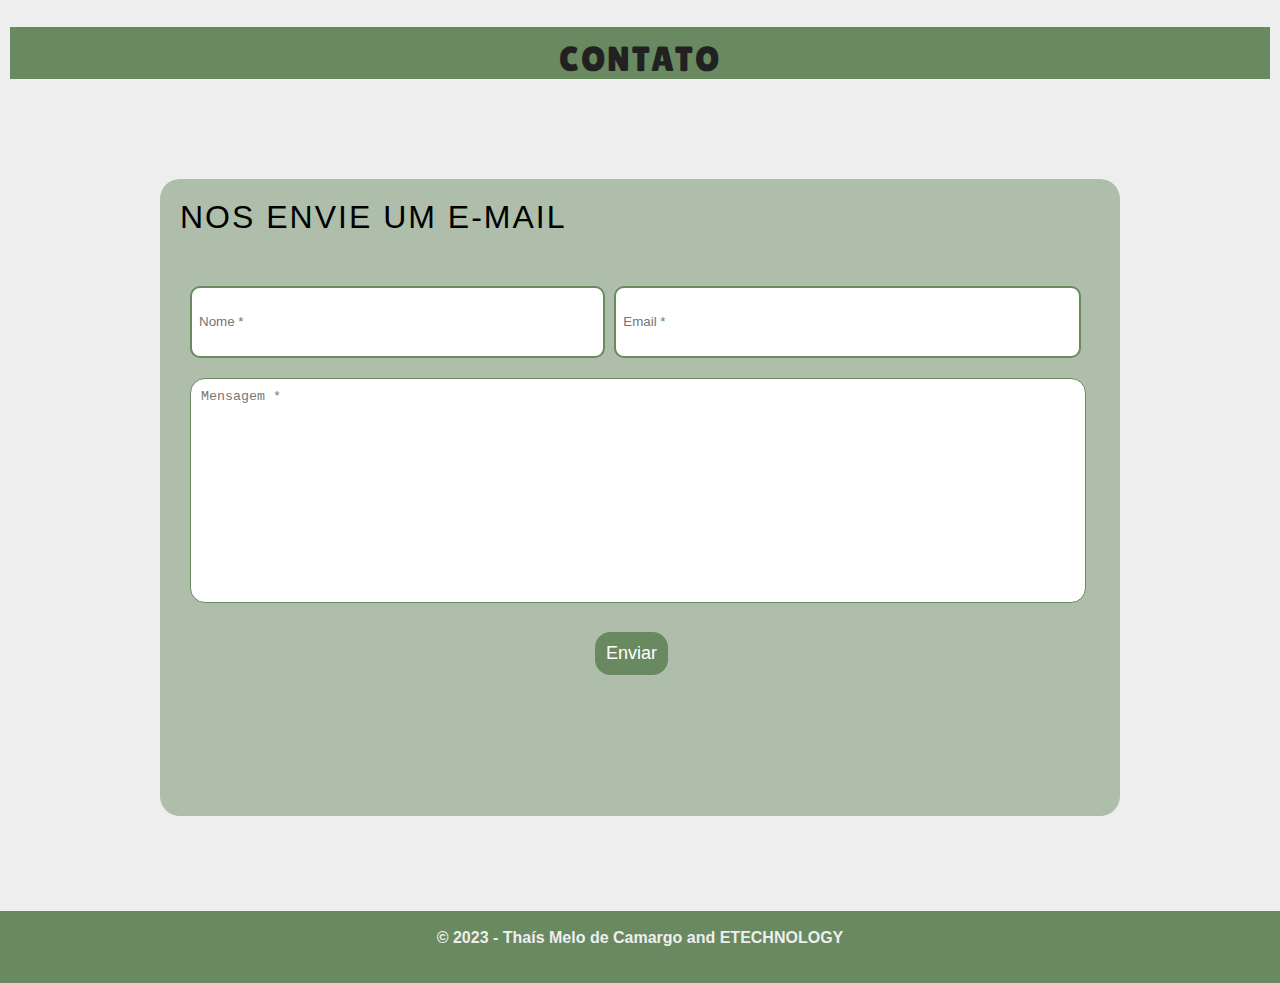
==== commit 2afd16a1: "alteração na foto e formato" ====
--- a/api/templates/index.html
+++ b/api/templates/index.html
@@ -27,7 +27,7 @@
 			</ul>
 		</nav>
         <div class="logo">
-            <a href="https://instagram.com/etechnology_8276" target="_blank" ><img class="logo_nav_nav_ul_li_a" id="logo" src="../static/img/imagem_2023-07-20_224528275-removebg-preview 1.png" alt="ETECHNOLOGY"></a>
+            <a href="https://instagram.com/etechnology_8276" target="_blank" ><img class="logo_nav_nav_ul_li_a" id="logo" src="../static/img/imagem_2023-07-20_224528275-removebg-preview_1.svg" alt="ETECHNOLOGY"></a>
         </div>
 	</header>
 <!------------------------------------------------------- MAIN ---------------------------------------------------------------->
